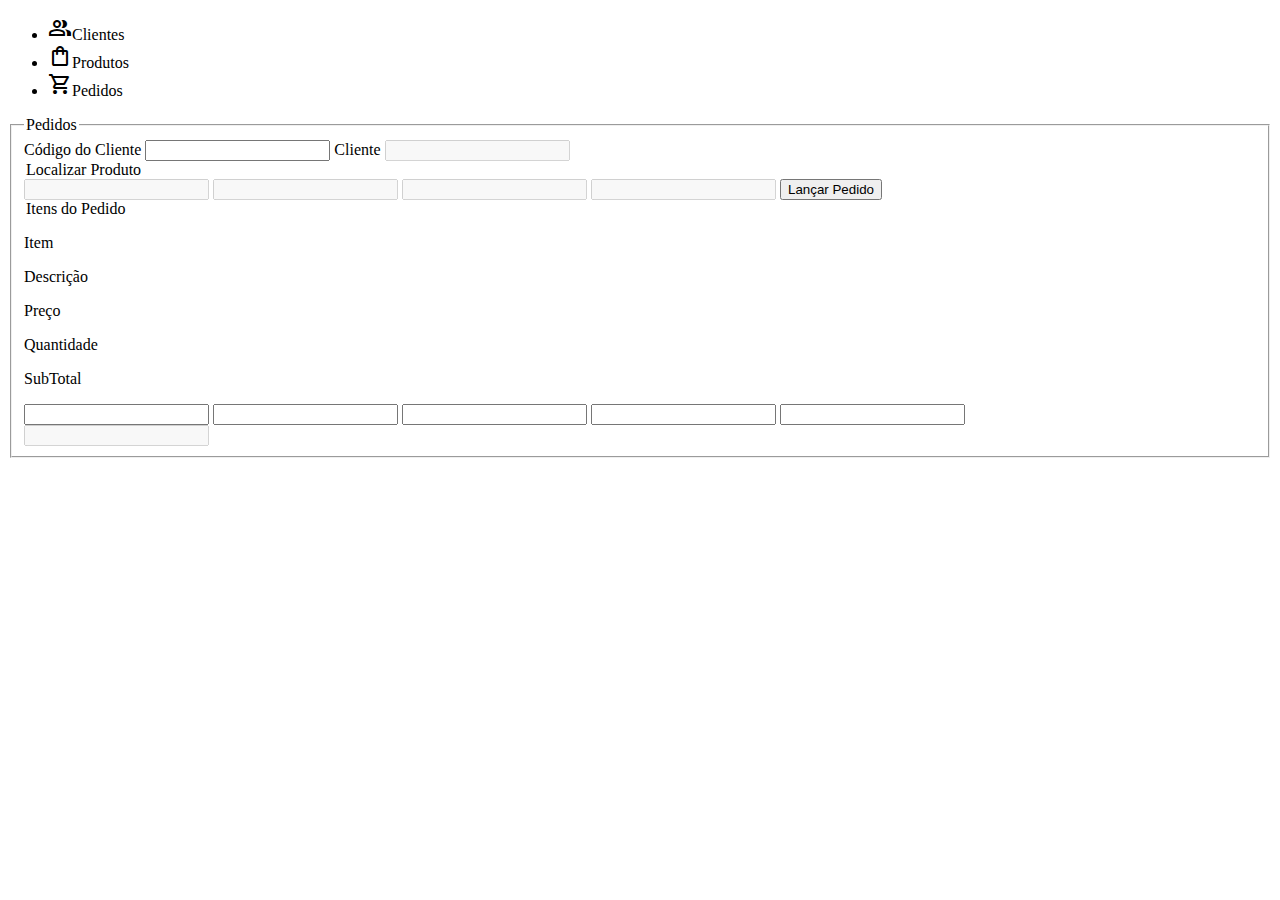
==== destino/index.html @ 4ff1aba1 "upload teste" ====
<!DOCTYPE html>
<html lang="en">
<head>
    <meta charset="UTF-8">
    <meta http-equiv="X-UA-Compatible" content="IE=edge">
    <meta name="viewport" content="width=device-width, initial-scale=1.0">
    <link href="https://fonts.googleapis.com/css2?family=Material+Symbols+Outlined" rel="stylesheet" />
    <link rel="stylesheet" href="/desafios/desafio_js_pagina-login/destino/style.css">
    <title>Panel</title>
</head>

<body>
    <main>
        <nav class="flex">
            <ul>
                <li><span class="flex icons material-symbols-outlined">group</span>Clientes</li>
                <li><span class="flex icons material-symbols-outlined">shopping_bag</span>Produtos</li>
                <li><span class="flex icons material-symbols-outlined">shopping_cart</span>Pedidos</li>
            </ul>
        </nav>

        <!-- <fieldset id="clientsFieldset" class="flex">
            <legend>Clientes</legend>
            <form id="clientForm" class="flex" method="post" name="clientForms">
                <div id="clientsInputs" class="all_inputs flex">
                    <label id="clientCodeLabel" class="flex" for="clientCode">Código</label>
                    <input id="clientCodeInput" class="flex" type="text" name="clientCode" value="">
                        
                    <label id="clientLabel" class="flex" for="clientName">Nome</label>
                    <input id="clientName" class="flex" type="text" name="clientName" value="" disabled>
    
                    <label id="labelData" class="flex" for="signUpDate" >Data Cadastro</label>
                    <input id="signUpDate" class="flex" type="text" name="signUpDate" value="" disabled>
                </div>
                <div id="clientsButtons" class="allButtons flex">
                    <div id="arrows" class="flex">
                        <input id="leftArrow" class="arw flex" type="submit" name="leftArrow" value="<">
                        <input id="rightArrow" class="arw flex" type="submit" name="rightArrow" value=">">
                    </div>
                    <div id="buttons" class="flex">
                        <input id="newButton" class="flex" type="submit" name="newButton" value="Novo">
                        <input id="saveButton" class="flex" type="submit" name="saveButton" value="Salvar">
                    </div>
                </div>
            </form>
        </fieldset>

        <fieldset id="productsFieldset" class="flex">
            <legend>Produtos</legend>
            <form id="productsForm" class="flex" method="post" name="productsForms">
                <div id="productsInputs" class="all_inputs flex">
                    <label id="productCodeLabel" class="flex" for="productCode">Código</label>
                    <input id="productCodeInput" class="flex" type="text" name="productCode" value="">
                        
                    <label id="descriptionLabel" class="flex" for="description">Descrição</label>
                    <input id="descriptionInput" class="flex" type="text" name="description" value="" disabled>
    
                    <label id="priceLabel" class="flex" for="priceInput" >Preço</label>
                    <input id="priceInput" class="flex" type="text" name="priceInput" value="" disabled>

                    <label id="quantityLabel" class="flex" for="quantity" >Quantidade</label>
                    <input id="quantityInput" class="flex" type="text" name="quantity" value="" disabled>
                </div>
                <div id="productsButtons" class="allButtons flex">
                    <div id="arrows" class="flex">
                        <input id="leftArrow" class="arw flex" type="submit" name="leftArrow" value="<">
                        <input id="rightArrow" class="arw flex" type="submit" name="rightArrow" value=">">
                    </div>
                    <div id="buttons" class="flex">
                        <input id="newButton" class="flex" type="submit" name="newButton" value="Novo">
                        <input id="saveButton" class="flex" type="submit" name="saveButton" value="Salvar">
                    </div>
                </div>
            </form>
        </fieldset> -->

        <fieldset id="ordersFieldset" class="flex">
            <legend>Pedidos</legend>
            <form id="ordersForm" class="flex" method="post" name="ordersForm">
                <div id="ordersDiv" class="divInputs flex">
                    <label id="ordersCodeLabel" class="flex" for="ordersCodeInput">Código do Cliente</label>
                    <input id="ordersCodeInput" class="flex" type="text" name="ordersCodeInput" value="">
                        
                    <label id="ordersClientLabel" class="flex" for="ordersClientInput">Cliente</label>
                    <input id="ordersClientInput" class="flex" type="text" name="ordersClientInput" value="" disabled>
                </div>

                <div id="locateProducts" class="flex">
                    <legend>Localizar Produto</legend>
                    <div id="locateIds">
                        <input id="locateQtty" class="flex" type="text" name="priceInput" value="" disabled>
                        <input id="locateName" class="flex" type="text" name="quantity" value="" disabled>
                        <input id="locatePriceProd" class="flex" type="text" name="quantity" value="" disabled>
                        <input id="locateTKS" class="flex" type="text" name="quantity" value="" disabled>
                        <input id="locateButton" class="flex" type="submit" name="leftArrow" value="Lançar Pedido">
                    </div>
                </div>

                <div id="ordersItem" class="flex">
                    <legend>Itens do Pedido</legend>
                    <div id="subOrders" class="flex">
                        <p>Item</p>
                        <p>Descrição</p>
                        <p>Preço</p>
                        <p>Quantidade</p>
                        <p>SubTotal</p>
                    </div>
                    <div id="ordersValue" class="flex">
                        <input type="text" name="" id="">
                        <input type="text" name="" id="">
                        <input type="text" name="" id="">
                        <input type="text" name="" id="">
                        <input type="text" name="" id="">
                    </div>
                </div>
                <div>
                    <input type="text" name="totalPrice" id="totalPrice" value="" disabled>
                </div>
            </form>
        </fieldset>
    </main>
</body>
</html>
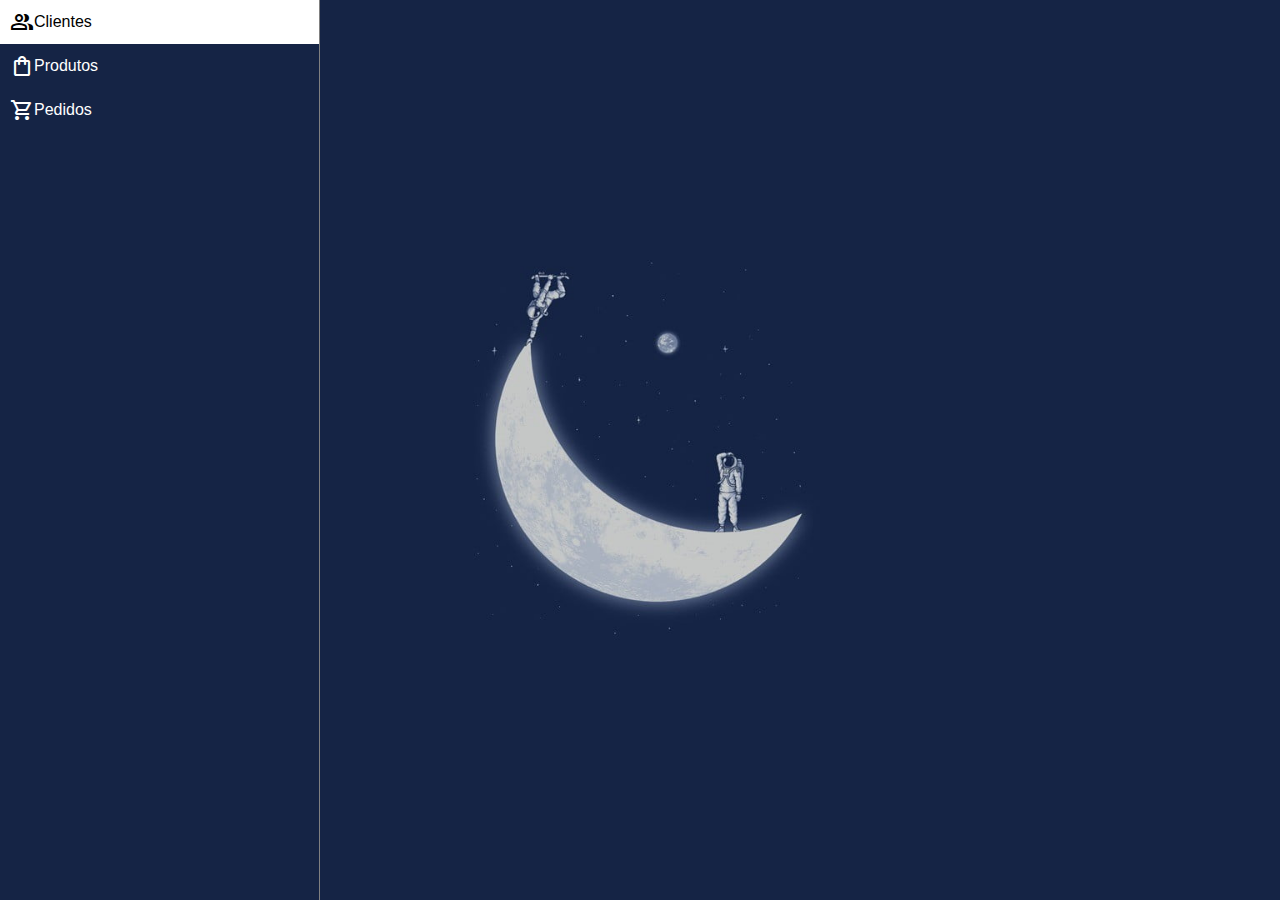
==== commit 7fb773f3: "Upload desafio javascript 25/10 (terça-feira)" ====
--- a/destino/index.html
+++ b/destino/index.html
@@ -5,56 +5,70 @@
     <meta http-equiv="X-UA-Compatible" content="IE=edge">
     <meta name="viewport" content="width=device-width, initial-scale=1.0">
     <link href="https://fonts.googleapis.com/css2?family=Material+Symbols+Outlined" rel="stylesheet" />
-    <link rel="stylesheet" href="/desafios/desafio_js_pagina-login/destino/style.css">
+    <link rel="stylesheet" href="style.css">
     <title>Panel</title>
 </head>
 
 <body>
     <main>
+        <!-- MENU LATERAL -->
         <nav class="flex">
             <ul>
-                <li><span class="flex icons material-symbols-outlined">group</span>Clientes</li>
-                <li><span class="flex icons material-symbols-outlined">shopping_bag</span>Produtos</li>
-                <li><span class="flex icons material-symbols-outlined">shopping_cart</span>Pedidos</li>
+                <li id="clientsBtn" class="sideBtn"><span class="flex icons material-symbols-outlined">group</span>Clientes</li>
+                <li id="productsBtn" class="sideBtn"><span class="flex icons material-symbols-outlined">shopping_bag</span>Produtos</li>
+                <li id="ordersBtn" class="sideBtn"><span class="flex icons material-symbols-outlined">shopping_cart</span>Pedidos</li>
             </ul>
         </nav>
 
-        <!-- <fieldset id="clientsFieldset" class="flex">
-            <legend>Clientes</legend>
+        <!-- MENU DOS CLIENTES -->
+        <fieldset id="clientsFieldset" class="flex mainMenus hidden">
+            <legend>CLIENTES</legend>
             <form id="clientForm" class="flex" method="post" name="clientForms">
+
+                <!-- BOTÃO FECHAR (CLIENTES) -->
+                <div class="flex divButton">
+                    <input class="closeBtn" type="button" value="x"> 
+                </div>
+
                 <div id="clientsInputs" class="all_inputs flex">
                     <label id="clientCodeLabel" class="flex" for="clientCode">Código</label>
-                    <input id="clientCodeInput" class="flex" type="text" name="clientCode" value="">
+                    <input id="clientCodeInput" class="flex" type="text" name="clientCode" value="" disabled>
                         
                     <label id="clientLabel" class="flex" for="clientName">Nome</label>
-                    <input id="clientName" class="flex" type="text" name="clientName" value="" disabled>
-    
+                    <input id="clientName" class="flex" type="text" name="clientName" value="">
+
                     <label id="labelData" class="flex" for="signUpDate" >Data Cadastro</label>
-                    <input id="signUpDate" class="flex" type="text" name="signUpDate" value="" disabled>
+                    <input id="signUpDate" class="flex" type="text" name="signUpDate" value="">
                 </div>
+
                 <div id="clientsButtons" class="allButtons flex">
                     <div id="arrows" class="flex">
-                        <input id="leftArrow" class="arw flex" type="submit" name="leftArrow" value="<">
-                        <input id="rightArrow" class="arw flex" type="submit" name="rightArrow" value=">">
+                        <input id="leftArrow" class="arw flex" type="button" name="leftArrow" value="<">
+                        <input id="rightArrow" class="arw flex" type="button" name="rightArrow" value=">">
                     </div>
                     <div id="buttons" class="flex">
-                        <input id="newButton" class="flex" type="submit" name="newButton" value="Novo">
-                        <input id="saveButton" class="flex" type="submit" name="saveButton" value="Salvar">
+                        <input id="newClientButton" class="flex newButton" type="button" name="newButton" value="Novo">
+                        <input id="saveClientBtn" class="flex saveButton" type="button" name="saveButton" value="Salvar">
                     </div>
                 </div>
             </form>
         </fieldset>
 
-        <fieldset id="productsFieldset" class="flex">
-            <legend>Produtos</legend>
+        <!-- MENU DOS PRODUTOS -->
+        <fieldset id="productsFieldset" class="flex mainMenus hidden">
+            <legend>PRODUTOS</legend>
             <form id="productsForm" class="flex" method="post" name="productsForms">
+                <div class="flex divButton">
+                    <input class="closeBtn" type="button" value="x">
+                </div>
+
                 <div id="productsInputs" class="all_inputs flex">
                     <label id="productCodeLabel" class="flex" for="productCode">Código</label>
                     <input id="productCodeInput" class="flex" type="text" name="productCode" value="">
                         
                     <label id="descriptionLabel" class="flex" for="description">Descrição</label>
                     <input id="descriptionInput" class="flex" type="text" name="description" value="" disabled>
-    
+
                     <label id="priceLabel" class="flex" for="priceInput" >Preço</label>
                     <input id="priceInput" class="flex" type="text" name="priceInput" value="" disabled>
 
@@ -67,16 +81,21 @@
                         <input id="rightArrow" class="arw flex" type="submit" name="rightArrow" value=">">
                     </div>
                     <div id="buttons" class="flex">
-                        <input id="newButton" class="flex" type="submit" name="newButton" value="Novo">
-                        <input id="saveButton" class="flex" type="submit" name="saveButton" value="Salvar">
+                        <input id="newProductButton" class="flex newButton" type="submit" name="newButton" value="Novo">
+                        <input id="saveProductsBtn" class="flex saveButton" type="submit" name="saveButton" value="Salvar">
                     </div>
                 </div>
             </form>
-        </fieldset> -->
+        </fieldset>
 
-        <fieldset id="ordersFieldset" class="flex">
-            <legend>Pedidos</legend>
+        <!-- MENU DOS PEDIDOS -->
+        <fieldset id="ordersFieldset" class="flex mainMenus hidden">
+            <legend>PEDIDOS</legend>
             <form id="ordersForm" class="flex" method="post" name="ordersForm">
+                <div class="flex divButton">
+                    <input class="closeBtn" type="button" value="x">
+                </div>
+
                 <div id="ordersDiv" class="divInputs flex">
                     <label id="ordersCodeLabel" class="flex" for="ordersCodeInput">Código do Cliente</label>
                     <input id="ordersCodeInput" class="flex" type="text" name="ordersCodeInput" value="">
@@ -88,10 +107,10 @@
                 <div id="locateProducts" class="flex">
                     <legend>Localizar Produto</legend>
                     <div id="locateIds">
-                        <input id="locateQtty" class="flex" type="text" name="priceInput" value="" disabled>
+                        <input id="locateCode" class="flex" type="text" name="priceInput" value="" disabled>
                         <input id="locateName" class="flex" type="text" name="quantity" value="" disabled>
                         <input id="locatePriceProd" class="flex" type="text" name="quantity" value="" disabled>
-                        <input id="locateTKS" class="flex" type="text" name="quantity" value="" disabled>
+                        <input id="locateQtty" class="flex" type="text" name="quantity" value="" disabled>
                         <input id="locateButton" class="flex" type="submit" name="leftArrow" value="Lançar Pedido">
                     </div>
                 </div>
@@ -99,25 +118,27 @@
                 <div id="ordersItem" class="flex">
                     <legend>Itens do Pedido</legend>
                     <div id="subOrders" class="flex">
-                        <p>Item</p>
-                        <p>Descrição</p>
-                        <p>Preço</p>
-                        <p>Quantidade</p>
-                        <p>SubTotal</p>
+                        <p class="pTitle">Item</p>
+                        <p class="pDescrip">Descrição</p>
+                        <p class="pPrice">Preço</p>
+                        <p class="pQtty">Qtde</p>
+                        <p class="pSubTotal">SubTotal</p>
                     </div>
                     <div id="ordersValue" class="flex">
-                        <input type="text" name="" id="">
-                        <input type="text" name="" id="">
-                        <input type="text" name="" id="">
-                        <input type="text" name="" id="">
-                        <input type="text" name="" id="">
+                        <p class="pTitle">-</p>
+                        <p class="pDescrip">-</p>
+                        <p class="pPrice">-</p>
+                        <p class="pQtty">-</p>
+                        <p class="pSubTotal">-</p>
                     </div>
                 </div>
-                <div>
-                    <input type="text" name="totalPrice" id="totalPrice" value="" disabled>
+                <div id="totalPrice" class="flex">
+                    <input type="text" name="totalPrice" id="totalPriceValue" class="flex" value="R$ -" disabled>
                 </div>
             </form>
         </fieldset>
+
     </main>
+<script type="module" src="script.js"></script>
 </body>
 </html>--- a/destino/style.css
+++ b/destino/style.css
@@ -0,0 +1,299 @@
+*{
+    width: auto;
+    height: auto;
+    margin: 0;
+    padding: 0;
+    box-sizing: border-box;
+}
+
+
+main{
+    display: flex;
+    width: 100%;
+    height: 100vh;
+}
+
+body{
+    background-image: url(background-image-destino);
+    background-position: top;
+    background-size: cover;
+}
+
+/* MENU LATERAL */
+
+nav{
+    width: 25%;
+    border-right: 1px solid gray;
+    font-family: Tahoma, sans-serif;
+    align-items: center;
+    color: white;
+}
+
+nav ul li{
+    display: flex;
+    align-items: center;
+    padding: 10px;
+}
+
+nav ul li:hover{
+    cursor: pointer;
+    color: black;
+    background-color: white;
+}
+
+nav ul li.icons{
+    padding-right: 5px;
+}
+
+
+/* MENU CLIENTES*/
+
+fieldset{
+    background-color: white;
+    justify-content: center;
+    position: absolute;
+    left: 50%;
+}
+
+fieldset#clientsFieldset{
+    font-family: Tahoma, sans-serif;
+    font-size: 13px;
+    width: 350px;
+    height: 190px;
+    border-radius: 3px;
+    background-color: rgb(21, 36, 69);
+    color: white;
+}
+
+fieldset > legend{
+    text-decoration-line: underline;
+    font-weight: bold;
+}
+
+input.closeBtn{
+    background-color: transparent;
+    border: 0px;
+    color: red;
+    font-weight: bold;
+    cursor: pointer;
+}
+
+div.divButton{
+    display: flex;
+    justify-content: right;
+}
+
+fieldset > form {
+    width: 100%;
+    padding: 10px;
+}
+
+fieldset > form > div.all_inputs{
+    display: flex;
+    flex-direction: column;
+    margin-bottom: 10px;
+}
+
+fieldset > form > div.allButtons{
+    display: flex;
+    flex-direction: row;
+    justify-content: space-between;
+}
+
+fieldset > form > div > div#arrows{
+    width: 100px;
+    display: flex;
+    flex-direction: row;
+    justify-content: space-around;
+}
+
+fieldset > form > div > div#buttons{
+    width: 130px;
+    display: flex;
+    flex-direction: row;
+    justify-content: space-around;
+}
+
+fieldset > form > div > div > input{
+    color: white;
+    justify-content: center;
+    border: 0px;
+    border-radius: 3px;
+    width: 60px;
+    padding: 3px;
+}
+
+fieldset > form > div > div > input.arw{
+    background-color: purple;
+    width: 35px;
+    cursor: pointer;
+}
+
+fieldset > form > div > div > input.saveButton{
+    background-color: green;
+    cursor: pointer;
+}
+
+fieldset > form > div > div > input.newButton{
+    background-color: blue;
+    cursor: pointer;
+}
+
+fieldset > form > div#ordersItem{
+    display: flex;
+    flex-direction: row;
+    justify-content: space-around;
+}
+
+fieldset > form > div > div#subOrders{
+    display: flex;
+    flex-direction: row;
+}
+
+/* DISPLAY DOS FIELDSETS */
+
+fieldset.hidden{
+    display: none;
+}
+
+/* MENU PRODUTOS*/
+
+fieldset#productsFieldset{
+    font-family: Tahoma, sans-serif;
+    font-size: 13px;
+    width: 350px;
+    height: 225px;
+    border-radius: 3px;
+    background-color: rgb(21, 36, 69);
+    color: white;
+}
+
+
+/* MENU PEDIDOS*/
+
+fieldset#ordersFieldset{
+    font-family: Tahoma, sans-serif;
+    font-size: 13px;
+    width: 500px;
+    height: 285px;
+    border-radius: 3px;
+    background-color: rgb(21, 36, 69);
+    color: white;
+}
+
+fieldset > form > div#ordersDiv{
+    display: flex;
+    flex-direction: column;
+    justify-content: space-between;
+    margin-bottom: 15px;
+}
+
+fieldset > form > div#locateProducts{
+    display: flex;
+    flex-direction: column;
+    border-top: 1px solid wheat;
+    margin-bottom: 15px;
+}
+
+fieldset > form > div > div#locateIds{
+    display: flex;
+    flex-direction: row;
+    justify-content: space-around;
+    align-items: center;
+}
+
+fieldset > form > div > div > input{
+    height: 23px;
+}
+
+fieldset > form > div > div > input#locateCode{
+    width: 9%;
+    color: black;
+    background-color: white;
+    border: 1px solid gray;
+}
+
+fieldset > form > div > div > input#locateName{
+    width: 30%;
+    color: black;
+    background-color: white;
+    border: 1px solid gray;
+}
+
+fieldset > form > div > div > input#locatePriceProd{
+    width: 13%;
+    color: black;
+    background-color: white;
+    border: 1px solid gray;
+}
+
+fieldset > form > div > div > input#locateQtty{
+    width: 13%;
+    color: black;
+    background-color: white;
+    border: 1px solid gray;
+}
+
+fieldset > form > div > div > input#locateButton{
+    width: 35%;
+    color: black;
+    border: 1px solid gray;
+    cursor: pointer;
+}
+
+fieldset > form > div#ordersItem{
+    display: flex;
+    flex-direction: column;
+    border-top: 1px solid wheat;
+    justify-content: space-between;
+}
+
+fieldset > form > div > legend{
+    font-weight: bold;
+    margin-bottom: 10px;
+}
+
+div#subOrders{
+    display: flex;
+    flex-direction: row;
+    font-weight: bold;
+}
+
+fieldset > form > div > div#ordersValue{
+    display: flex;
+    flex-direction: row;
+}
+
+div#totalPrice{
+    display: flex;
+    justify-content: right;
+}
+
+p.pTitle{
+    width: 15%;
+}
+
+p.pDescrip{
+    width: 44%;
+}
+
+p.pPrice{
+    width: 13%;
+}
+
+p.pQtty{
+    width: 13%;
+}
+
+p.pSubTotal{
+    width: 15%;
+}
+
+input#totalPriceValue{
+    background-color: lightgray;
+    width: 15%;
+    color: darkred;
+    border: 0px;
+    font-size: 14px;
+    font-weight: bold;
+}